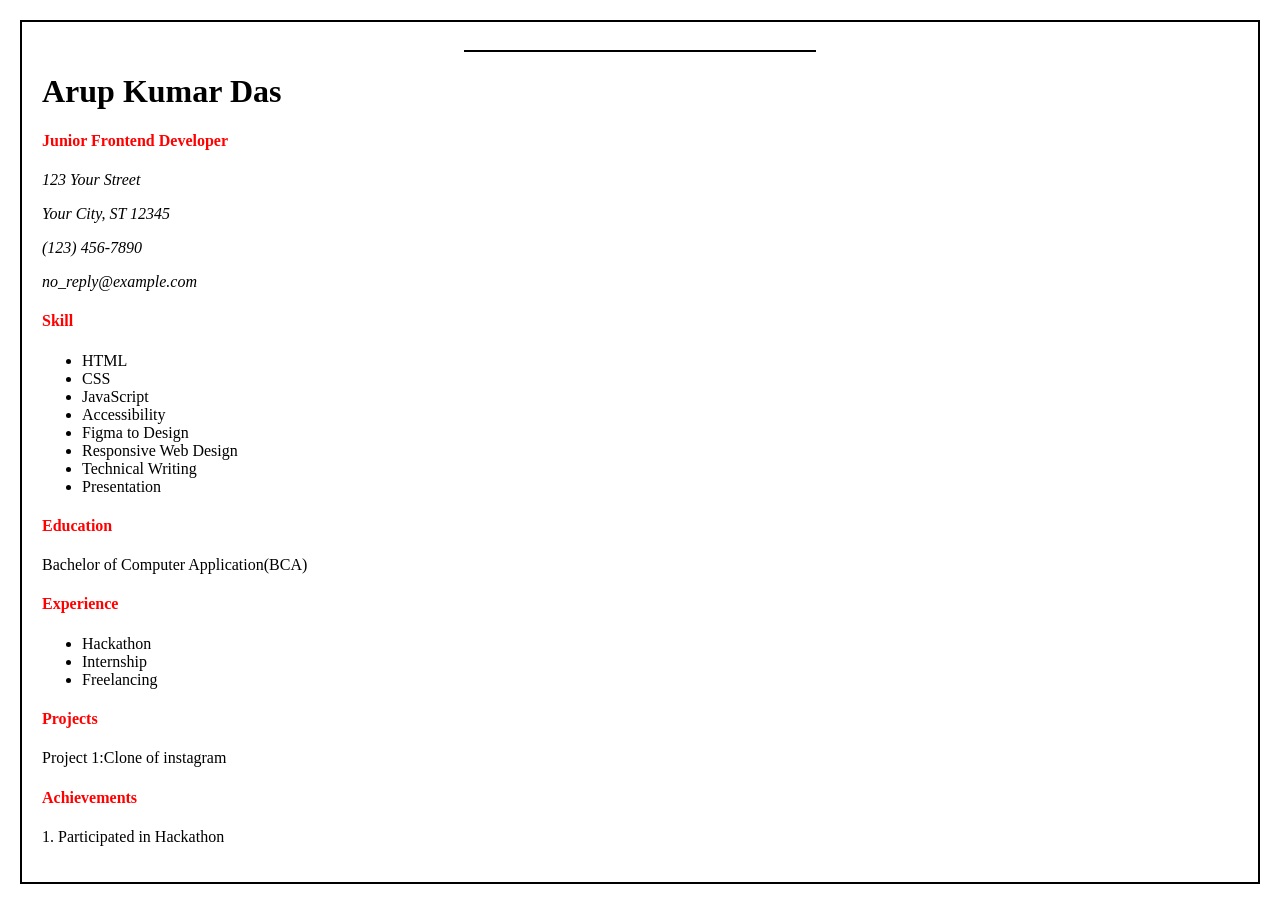
==== index.html @ a1752283 "This is the first commit message for the project. It includes the creation of the index.html file, w" ====
<!DOCTYPE html>
<html lang="en">

<head>
    <meta charset="UTF-8">
    <meta name="viewport" content="width=device-width, initial-scale=1.0">
    <title>Document</title>
</head>

<body style="border: 2px solid black; padding: 20px; margin: 20px;">
    <hr style="border: 1.5px solid black; text-align: center; width: 350px;">
    <h1>Arup Kumar Das</h1>
    <h4 style="color: red;">Junior Frontend Developer</h4>
    <address>
        <p>123 Your Street</p>
        <p>Your City, ST 12345</p>
        <p>(123) 456-7890</p>
        <p>no_reply@example.com</p>
    </address>
    <h4 style="color: red;">Skill</h4>
    <ul>
        <li>HTML</li>
        <li>CSS</li>
        <li>JavaScript</li>
        <li>Accessibility</li>
        <li>Figma to Design</li>
        <li>Responsive Web Design</li>
        <li>Technical Writing</li>
        <li>Presentation</li>
    </ul>
    <h4 style="color: red;">Education</h4>
    <p>Bachelor of Computer Application(BCA)</p>
    <h4 style="color: red;">Experience</h4>
    <ul>
        <li>Hackathon</li>
        <li>Internship</li>
        <li>Freelancing</li>
    </ul>
    <h4 style="color: red;">Projects</h4>
    <p>Project 1:Clone of instagram</p>
    <h4 style="color: red;">Achievements</h4>
    <p>1. Participated in Hackathon</p>
</body>

</html>
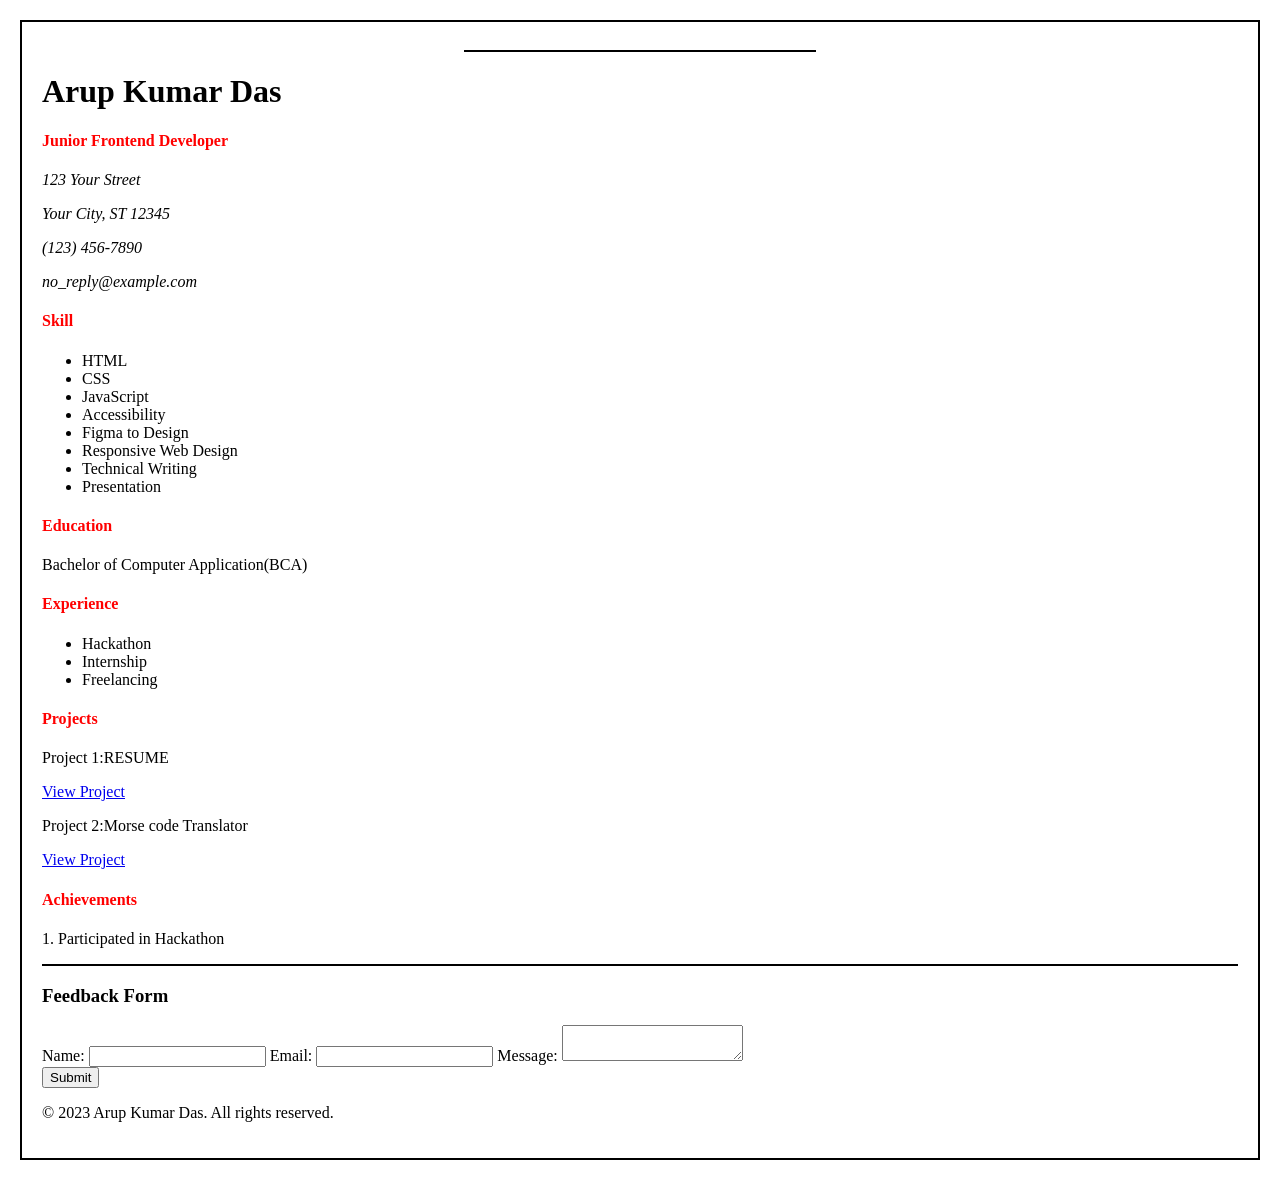
==== commit f229b8ff: "Added project links and feedback form in index.html." ====
--- a/index.html
+++ b/index.html
@@ -4,6 +4,7 @@
 <head>
     <meta charset="UTF-8">
     <meta name="viewport" content="width=device-width, initial-scale=1.0">
+    <link rel="icon" type="image/png" href="https://cdn-icons-png.flaticon.com/512/2721/2721297.png">
     <title>Document</title>
 </head>
 
@@ -37,9 +38,26 @@
         <li>Freelancing</li>
     </ul>
     <h4 style="color: red;">Projects</h4>
-    <p>Project 1:Clone of instagram</p>
+    <p>Project 1:RESUME</p>
+    <a href="https://github.com/Arupkr90/Frontend" target="_blank">View Project</a>
+    <p>Project 2:Morse code Translator</p>
+    <a href="https://github.com/Arupkr90/Text-to-Morse-Code-Converter" target="_blank">View Project</a>
     <h4 style="color: red;">Achievements</h4>
     <p>1. Participated in Hackathon</p>
+    <footer>
+        <hr style="border: 1.5px solid black; text-align: center; ">
+        <h3>Feedback Form</h3>
+        <from>
+            <label for = "name">Name:</label>
+            <input type="text" id="name" name="name">
+            <label for = "email">Email:</label>
+            <input type="email" id="email" name="email">
+            <label for = "message">Message:</label>
+            <textarea id="message" name="message"></textarea><br>
+            <button type = "Submit">Submit</button>
+        </from>
+        <p>&copy; 2023 Arup Kumar Das. All rights reserved.</p>
+    </footer>
 </body>
 
 </html>
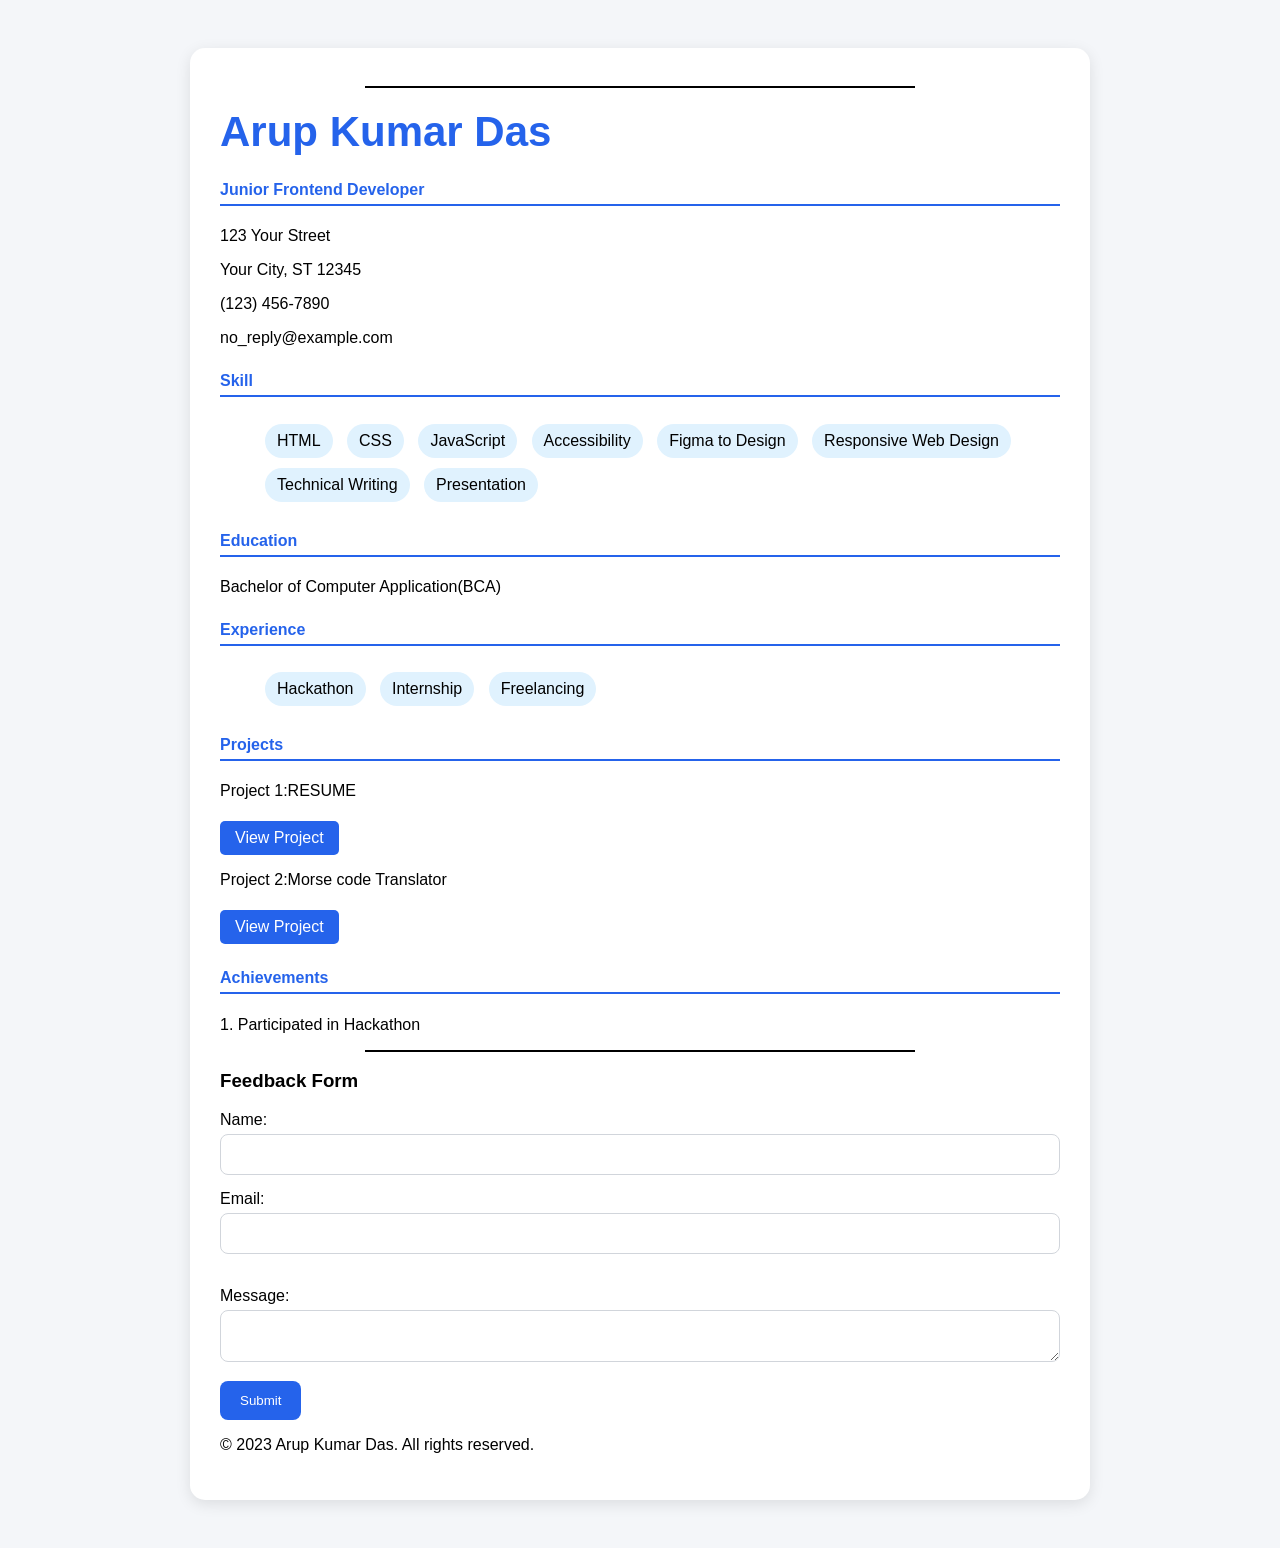
==== commit c690305a: "Commit after adding css." ====
--- a/index.html
+++ b/index.html
@@ -4,22 +4,23 @@
 <head>
     <meta charset="UTF-8">
     <meta name="viewport" content="width=device-width, initial-scale=1.0">
+    <title>Arup Kumar Das - Resume</title>
     <link rel="icon" type="image/png" href="https://cdn-icons-png.flaticon.com/512/2721/2721297.png">
-    <title>Document</title>
+    <link rel="stylesheet" href="style.css">
 </head>
-
-<body style="border: 2px solid black; padding: 20px; margin: 20px;">
-    <hr style="border: 1.5px solid black; text-align: center; width: 350px;">
+<body>
+    <div class ="Resume">
+    <hr>
     <h1>Arup Kumar Das</h1>
-    <h4 style="color: red;">Junior Frontend Developer</h4>
+    <h4>Junior Frontend Developer</h4>
     <address>
         <p>123 Your Street</p>
         <p>Your City, ST 12345</p>
         <p>(123) 456-7890</p>
         <p>no_reply@example.com</p>
     </address>
-    <h4 style="color: red;">Skill</h4>
-    <ul>
+    <h4>Skill</h4>
+    <ul class="skills">
         <li>HTML</li>
         <li>CSS</li>
         <li>JavaScript</li>
@@ -29,35 +30,36 @@
         <li>Technical Writing</li>
         <li>Presentation</li>
     </ul>
-    <h4 style="color: red;">Education</h4>
+    <h4>Education</h4>
     <p>Bachelor of Computer Application(BCA)</p>
-    <h4 style="color: red;">Experience</h4>
-    <ul>
+    <h4>Experience</h4>
+    <ul class="experience">
         <li>Hackathon</li>
         <li>Internship</li>
         <li>Freelancing</li>
     </ul>
-    <h4 style="color: red;">Projects</h4>
+    <h4>Projects</h4>
     <p>Project 1:RESUME</p>
     <a href="https://github.com/Arupkr90/Frontend" target="_blank">View Project</a>
     <p>Project 2:Morse code Translator</p>
     <a href="https://github.com/Arupkr90/Text-to-Morse-Code-Converter" target="_blank">View Project</a>
-    <h4 style="color: red;">Achievements</h4>
+    <h4>Achievements</h4>
     <p>1. Participated in Hackathon</p>
     <footer>
-        <hr style="border: 1.5px solid black; text-align: center; ">
+        <hr>
         <h3>Feedback Form</h3>
-        <from>
+        <form>
             <label for = "name">Name:</label>
             <input type="text" id="name" name="name">
             <label for = "email">Email:</label>
-            <input type="email" id="email" name="email">
+            <input type="email" id="email" name="email"><br><br>
             <label for = "message">Message:</label>
             <textarea id="message" name="message"></textarea><br>
             <button type = "Submit">Submit</button>
-        </from>
+        </form>
         <p>&copy; 2023 Arup Kumar Das. All rights reserved.</p>
     </footer>
+</div>
 </body>
 
 </html>
--- a/style.css
+++ b/style.css
@@ -0,0 +1,97 @@
+*{
+    box-sizing: border-box;
+    font-family: Arial, sans-serif;
+}
+body{
+    background-color:#f4f6f9;
+    padding:40px;
+}
+.Resume{
+    max-width:900px;
+    margin:auto;
+    background:white;
+    padding:30px;
+    border-radius:15px;
+    box-shadow:0 4px 15px rgba(0,0,0,0.1);
+}
+address{
+    font-style: normal;
+    padding: 0px;
+}
+hr{ 
+    border: 1.5px solid black; 
+    text-align: center; 
+    width: 550px;
+}
+a{
+    display:inline-block;
+    text-decoration:none;
+    background:#2563eb;
+    color:white;
+    padding:8px 15px;
+    border-radius:5px;
+    margin-top:5px;
+}
+a:hover{
+    background:#1e40af;
+    color:white;
+}
+h1{
+    font-size: 30px;
+    margin-top: 20px;
+     color:#2563eb;
+    font-size:42px;
+    margin-bottom:5px;
+}
+h4{
+    color:#2563eb;
+    border-bottom:2px solid #2563eb;
+    padding-bottom:5px;
+    margin-top:25px;
+}
+.skills li{
+    background:#e0f2fe;
+    display:inline-block;
+    padding:8px 12px;
+    margin:5px;
+    border-radius:20px;
+    list-style:none;
+}
+.experience li{
+    background:#e0f2fe;
+    display:inline-block;
+    padding:8px 12px;
+    margin:5px;
+    border-radius:20px;
+    list-style:none;
+}
+input,
+textarea{
+    width:100%;
+    padding:12px;
+    border:1px solid #d1d5db;
+    border-radius:8px;
+    margin-top:5px;
+    margin-bottom:15px;
+}
+input:focus,
+textarea:focus{
+    outline:none;
+    border-color:#2563eb;
+}
+textarea{
+    width:100%;
+    padding:10px;
+    margin-top:5px;
+    margin-bottom:15px;
+}
+button{
+    background:#2563eb;
+    color:white;
+    border:none;
+    border-radius:8px;
+    padding:12px 20px;
+}
+button:hover{
+    background:#1e40af;
+}
